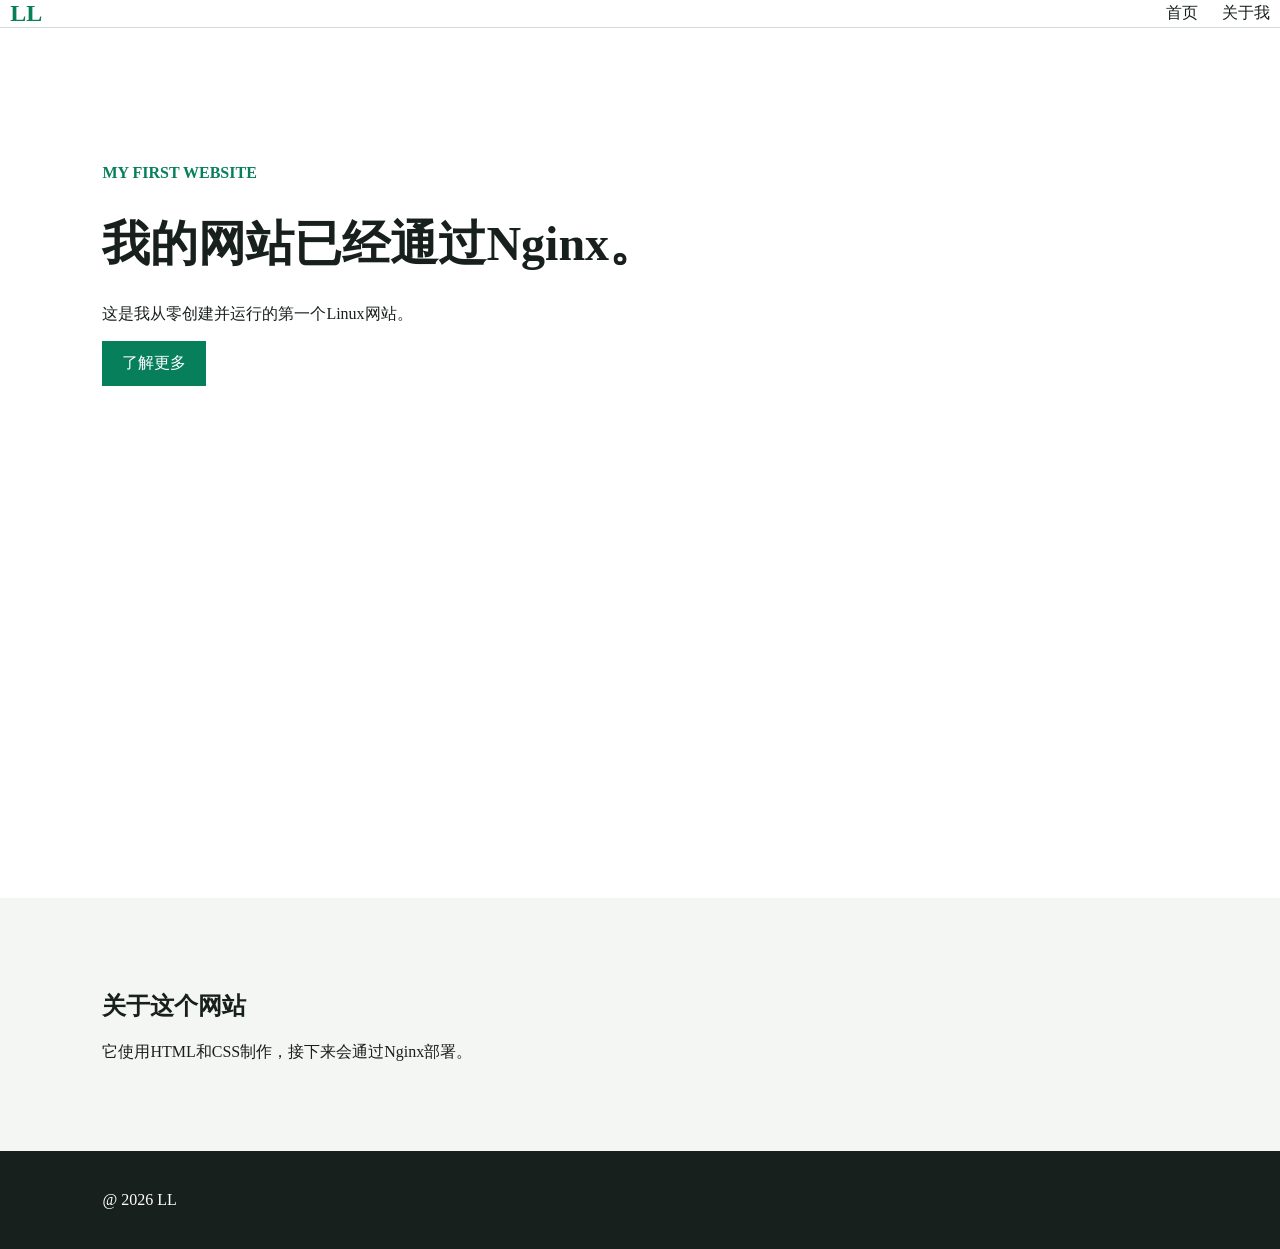
==== index.html @ 74b1290e "Create my first websie" ====
<!DOCTYPE html>
<html lang="zh-CN">
<head>
	<meta charset="UTF-8">
	<meta name="viewport" content="width=device-width, initial-scale=1.0">
	<title>LL 的第一个网址</title>
	<link rel="stylesheet" href="style.css">
</head>
<body>
	<header>
		<span class="logo">LL</span>
		<nav>
			<a href="#home">首页</a>
			<a href="#about">关于我</a>

		</nav>
	</header>
	<main id="home">
		<p class="label">MY FIRST WEBSITE</p>
		<h1>我的网站已经通过Nginx。</h1>
		<p class="inro">
			这是我从零创建并运行的第一个Linux网站。
		</p>
		<a class="button" href="#about">了解更多</a>
	</main>
	<section id="about">
		<h2>关于这个网站</h2>
		<p>它使用HTML和CSS制作，接下来会通过Nginx部署。</p>
	</section>
	<footer>
		<p>@ 2026 LL</p>
	</footer>
</body>
</html>
---- style.css ----
*{
	box-sizing: border_box;
}
html {
	scroll-behavior: smooth;
}
body{
	margin: 0;
	color: #18201d;
	background: #f4f6f3;
	font-family;Arial,sans-serif;
}
header{
	height:7px;
	padding:0.8%;
	display: flex;
	align-items: center;
	justify-content: space-between;
	border-bottom: 1px solid #d6ddd8;
	background: #ffffff;
}
.logo{
	font-size:24px;
	font-weight:bold;
	color:#087f5b;
}
nav{
	display:flex;
	gap:24px;
}
nav a{
	color:#18201d;
	text-decoration:none;
}
main{
	min-height:70vh;
	padding: 120px 8%;
	background: #ffffff;
}
.label {
	color:#087f5b;
	font-weight:bold;
}
h1 {
	max-width:700px;
	margin:16px0;
	font-size:48px;
	line-height:1.2;
}
.intro{
	max-width:600px;
	margin-bottom:32px;
	color:#59635f;
	font-size:19px;
	line-height:1.8;
}
.button {
    display: inline-block;
    padding: 12px 20px;
    color: #ffffff;
    background: #087f5b;
    text-decoration: none;
}
section {
    padding: 72px 8%;
}

footer {
    padding: 24px 8%;
    color: #ffffff;
    background: #18201d;
}

@media (max-width: 600px) {
    h1 {
        font-size: 36px;
    }

    header {
        padding: 0 5%;
    }

    main,
    section {
        padding-left: 5%;
        padding-right: 5%;
    }
}
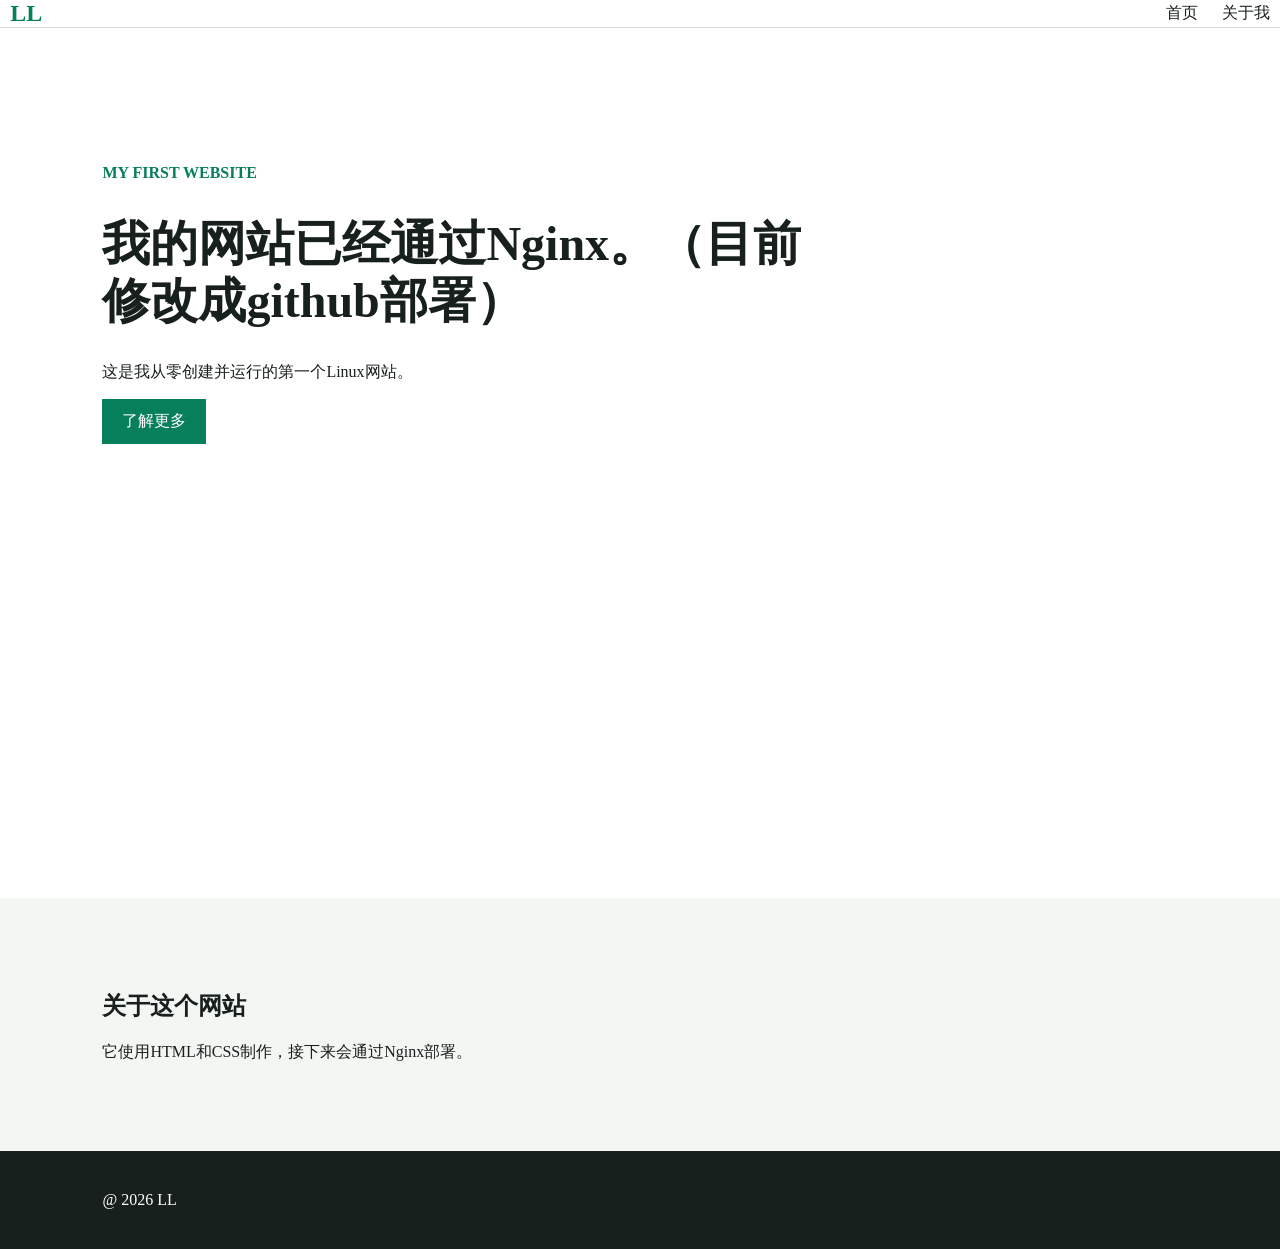
==== commit aefed0fb: "修改主标题内容" ====
--- a/index.html
+++ b/index.html
@@ -17,7 +17,7 @@
 	</header>
 	<main id="home">
 		<p class="label">MY FIRST WEBSITE</p>
-		<h1>我的网站已经通过Nginx。</h1>
+		<h1>我的网站已经通过Nginx。（目前修改成github部署）</h1>
 		<p class="inro">
 			这是我从零创建并运行的第一个Linux网站。
 		</p>
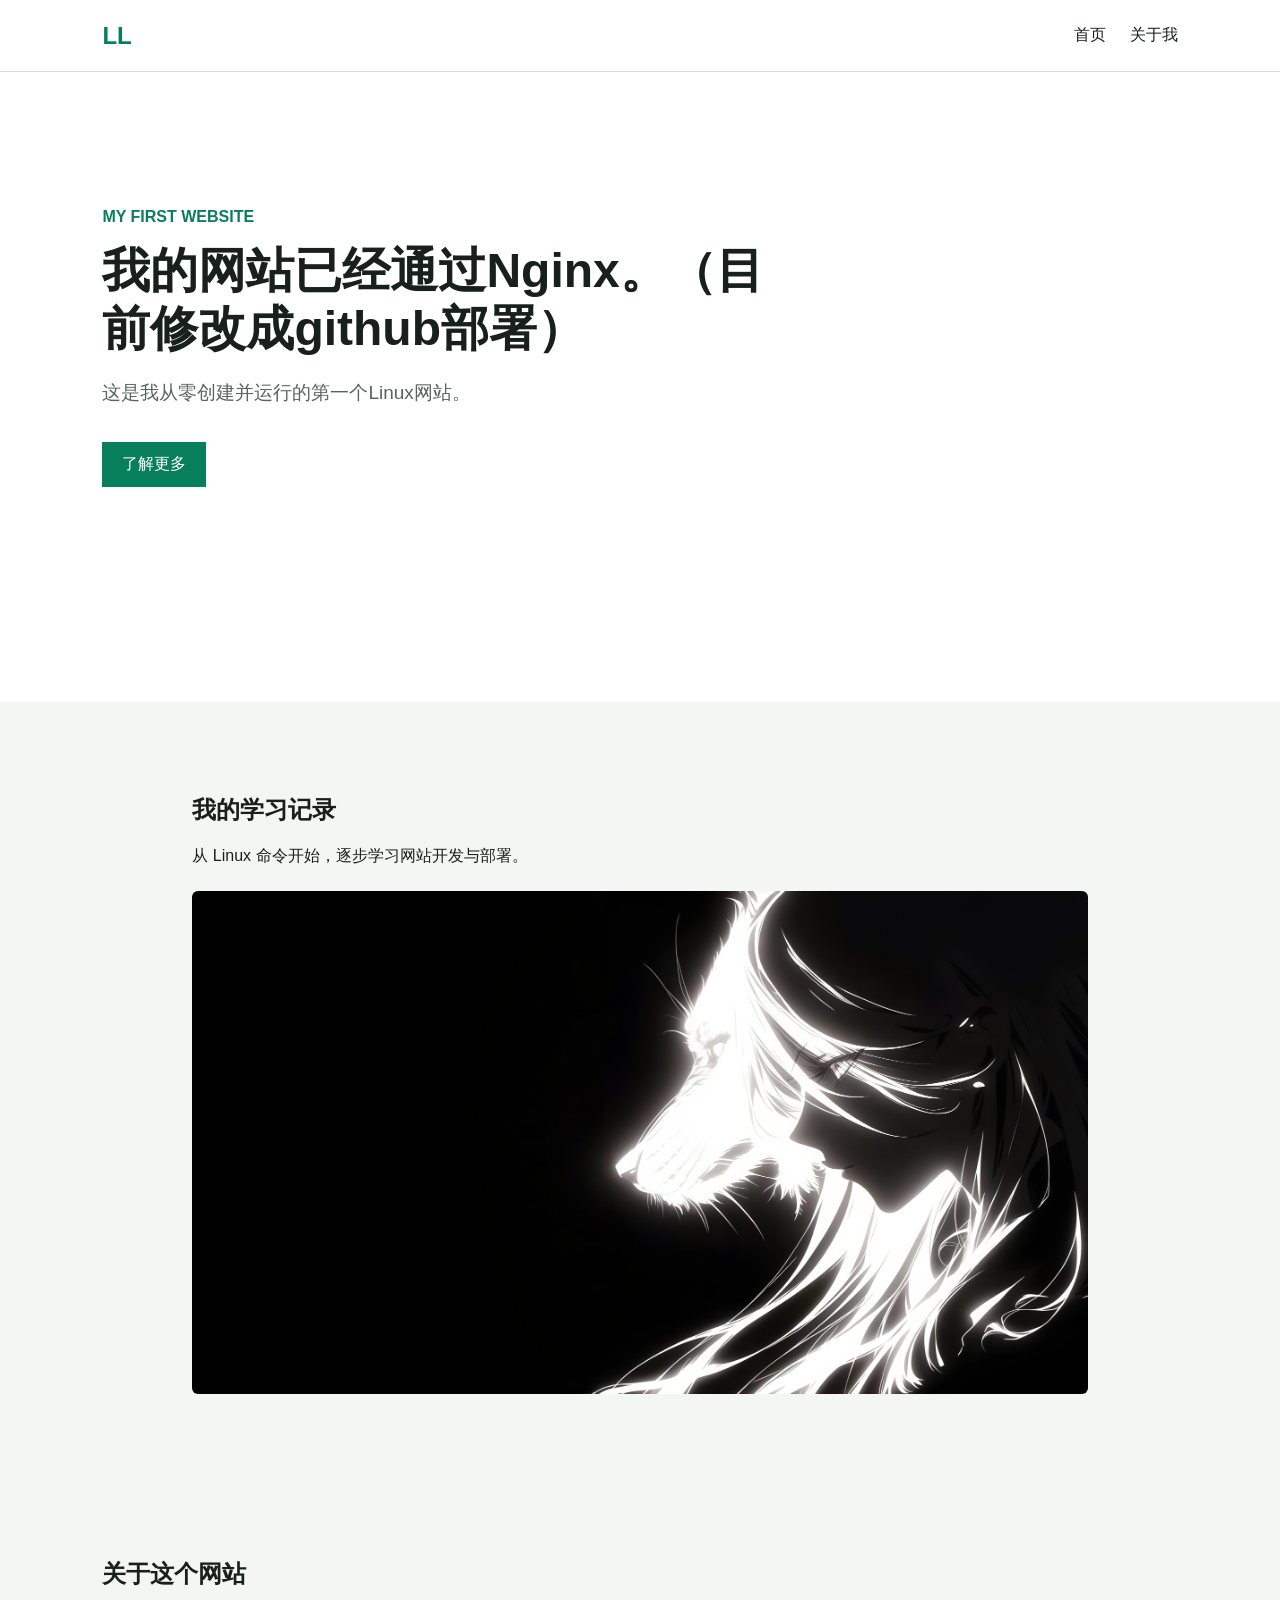
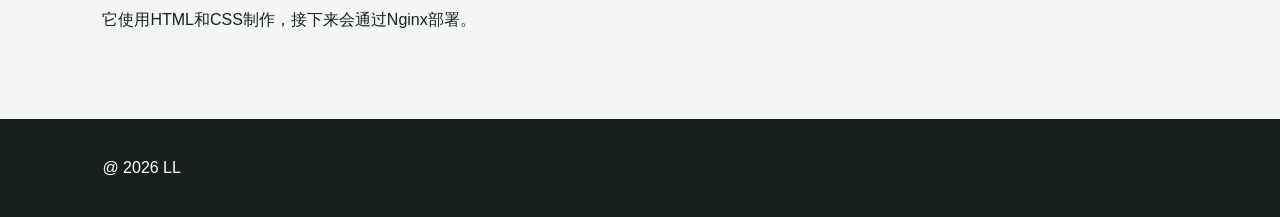
==== commit 4c4c77fe: "Add files via upload Update website" ====
--- a/index.html
+++ b/index.html
@@ -10,19 +10,27 @@
 	<header>
 		<span class="logo">LL</span>
 		<nav>
-			<a href="#home">首页</a>
-			<a href="#about">关于我</a>
+			<a href="./index.html">首页</a>
+			<a href="./about.html">关于我</a>
 
 		</nav>
 	</header>
 	<main id="home">
 		<p class="label">MY FIRST WEBSITE</p>
 		<h1>我的网站已经通过Nginx。（目前修改成github部署）</h1>
-		<p class="inro">
+		<p class="intro">
 			这是我从零创建并运行的第一个Linux网站。
 		</p>
 		<a class="button" href="#about">了解更多</a>
 	</main>
+	<section class="showcase">
+    		<h2>我的学习记录</h2>
+    		<p>从 Linux 命令开始，逐步学习网站开发与部署。</p>
+    		<img
+        		src="./assets/images/wolf-ears.jpg"
+        		alt="保存的我的桌面壁纸"
+    		>
+	</section>
 	<section id="about">
 		<h2>关于这个网站</h2>
 		<p>它使用HTML和CSS制作，接下来会通过Nginx部署。</p>
--- a/style.css
+++ b/style.css
@@ -1,59 +1,70 @@
-*{
-	box-sizing: border_box;
+* {
+    box-sizing: border-box;
 }
+
 html {
-	scroll-behavior: smooth;
+    scroll-behavior: smooth;
 }
-body{
-	margin: 0;
-	color: #18201d;
-	background: #f4f6f3;
-	font-family;Arial,sans-serif;
+
+body {
+    margin: 0;
+    color: #18201d;
+    background: #f4f6f3;
+    font-family: Arial, sans-serif;
 }
-header{
-	height:7px;
-	padding:0.8%;
-	display: flex;
-	align-items: center;
-	justify-content: space-between;
-	border-bottom: 1px solid #d6ddd8;
-	background: #ffffff;
+
+header {
+    height: 72px;
+    padding: 0 8%;
+    display: flex;
+    align-items: center;
+    justify-content: space-between;
+    border-bottom: 1px solid #d6ddd8;
+    background: #ffffff;
 }
-.logo{
-	font-size:24px;
-	font-weight:bold;
-	color:#087f5b;
+
+.logo {
+    font-size: 24px;
+    font-weight: bold;
+    color: #087f5b;
 }
-nav{
-	display:flex;
-	gap:24px;
+
+nav {
+    display: flex;
+    gap: 24px;
 }
-nav a{
-	color:#18201d;
-	text-decoration:none;
+
+nav a {
+    color: #18201d;
+    text-decoration: none;
 }
-main{
-	min-height:70vh;
-	padding: 120px 8%;
-	background: #ffffff;
+
+main {
+    min-height: 70vh;
+    padding: 120px 8%;
+    background: #ffffff;
 }
+
 .label {
-	color:#087f5b;
-	font-weight:bold;
+    color: #087f5b;
+    font-weight: bold;
 }
+
 h1 {
-	max-width:700px;
-	margin:16px0;
-	font-size:48px;
-	line-height:1.2;
+    max-width: 700px;
+    margin: 16px 0;
+    font-size: 48px;
+    line-height: 1.2;
 }
-.intro{
-	max-width:600px;
-	margin-bottom:32px;
-	color:#59635f;
-	font-size:19px;
-	line-height:1.8;
+
+.intro {
+    max-width: 600px;
+    margin-bottom: 32px;
+    color: #59635f;
+    font-size: 19px;
+    line-height: 1.8;
 }
+
 .button {
     display: inline-block;
     padding: 12px 20px;
@@ -61,6 +72,7 @@
     background: #087f5b;
     text-decoration: none;
 }
+
 section {
     padding: 72px 8%;
 }
@@ -86,3 +98,17 @@
         padding-right: 5%;
     }
 }
+
+.showcase {
+    max-width: 1100px;
+    margin: 0 auto;
+}
+
+.showcase img {
+    display: block;
+    width: 100%;
+    margin-top: 24px;
+    aspect-ratio: 16 / 9;
+    object-fit: cover;
+    border-radius: 6px;
+}
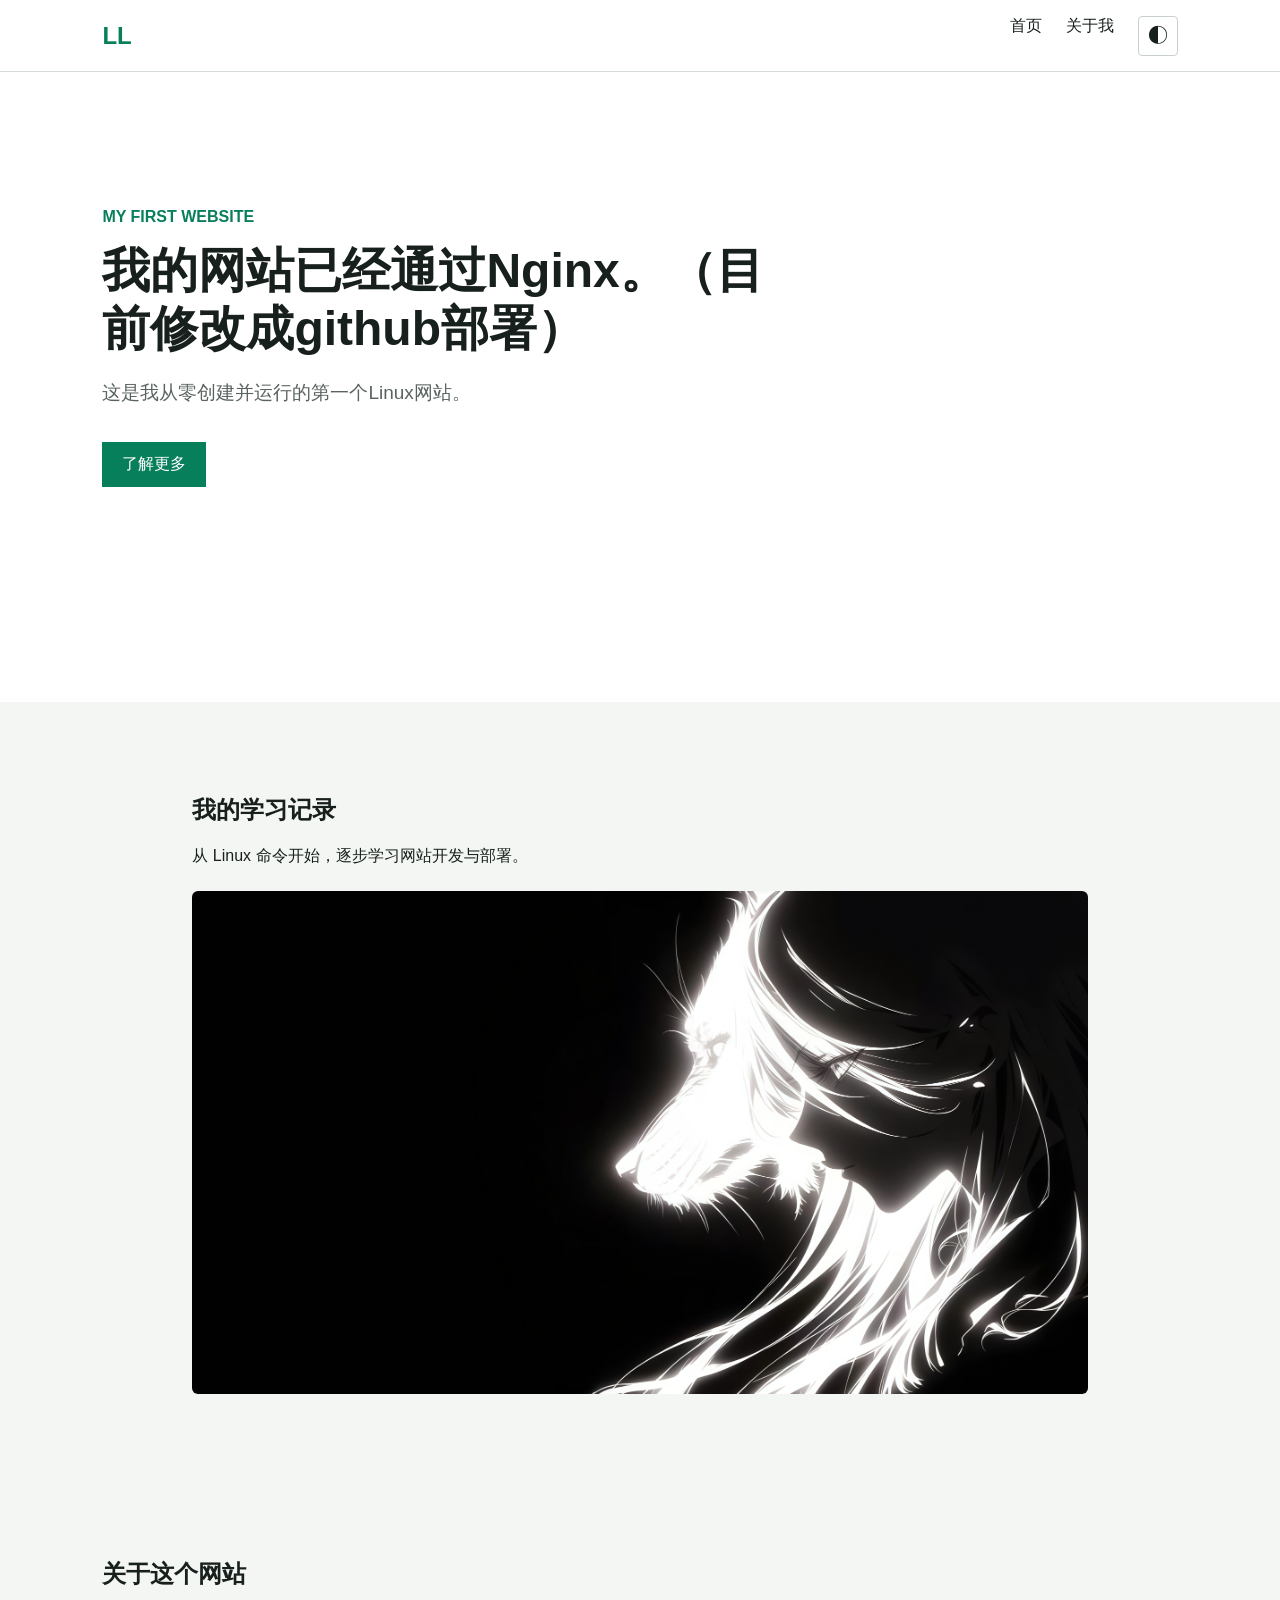
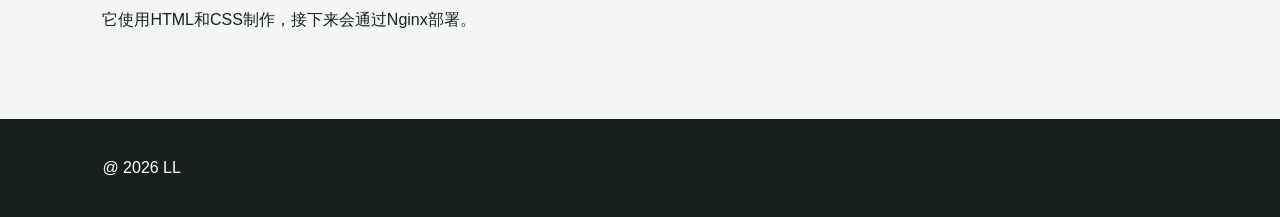
==== commit ee021247: "Add files via upload 添加深色模式" ====
--- a/index.html
+++ b/index.html
@@ -12,7 +12,15 @@
 		<nav>
 			<a href="./index.html">首页</a>
 			<a href="./about.html">关于我</a>
-
+			<button
+				id="theme-toggle"
+				class="theme-toggle"
+				type="button"
+				aria-label="切换深色模式"
+				title="切换深色模式"
+			>
+				◐
+			</button>
 		</nav>
 	</header>
 	<main id="home">
@@ -38,5 +46,6 @@
 	<footer>
 		<p>@ 2026 LL</p>
 	</footer>
+<script src="./script.js"></script>
 </body>
 </html>
--- a/style.css
+++ b/style.css
@@ -112,3 +112,53 @@
     object-fit: cover;
     border-radius: 6px;
 }
+.theme-toggle {
+    width: 40px;
+    height: 40px;
+    padding: 0;
+    border: 1px solid #c8d0cb;
+    border-radius: 4px;
+    color: #18201d;
+    background: #ffffff;
+    font-size: 20px;
+    cursor: pointer;
+}
+body,
+header,
+main,
+nav a,
+.intro,
+.theme-toggle {
+    transition:
+        color 180ms ease,
+        background-color 180ms ease,
+        border-color 180ms ease;
+}
+
+body.dark {
+    color: #eef3ef;
+    background: #111714;
+}
+
+body.dark header,
+body.dark main {
+    background: #18201d;
+}
+
+body.dark header {
+    border-color: #39443f;
+}
+
+body.dark nav a {
+    color: #eef3ef;
+}
+
+body.dark .intro {
+    color: #b8c2bc;
+}
+
+body.dark .theme-toggle {
+    color: #ffffff;
+    border-color: #59635f;
+    background: #27312d;
+}
